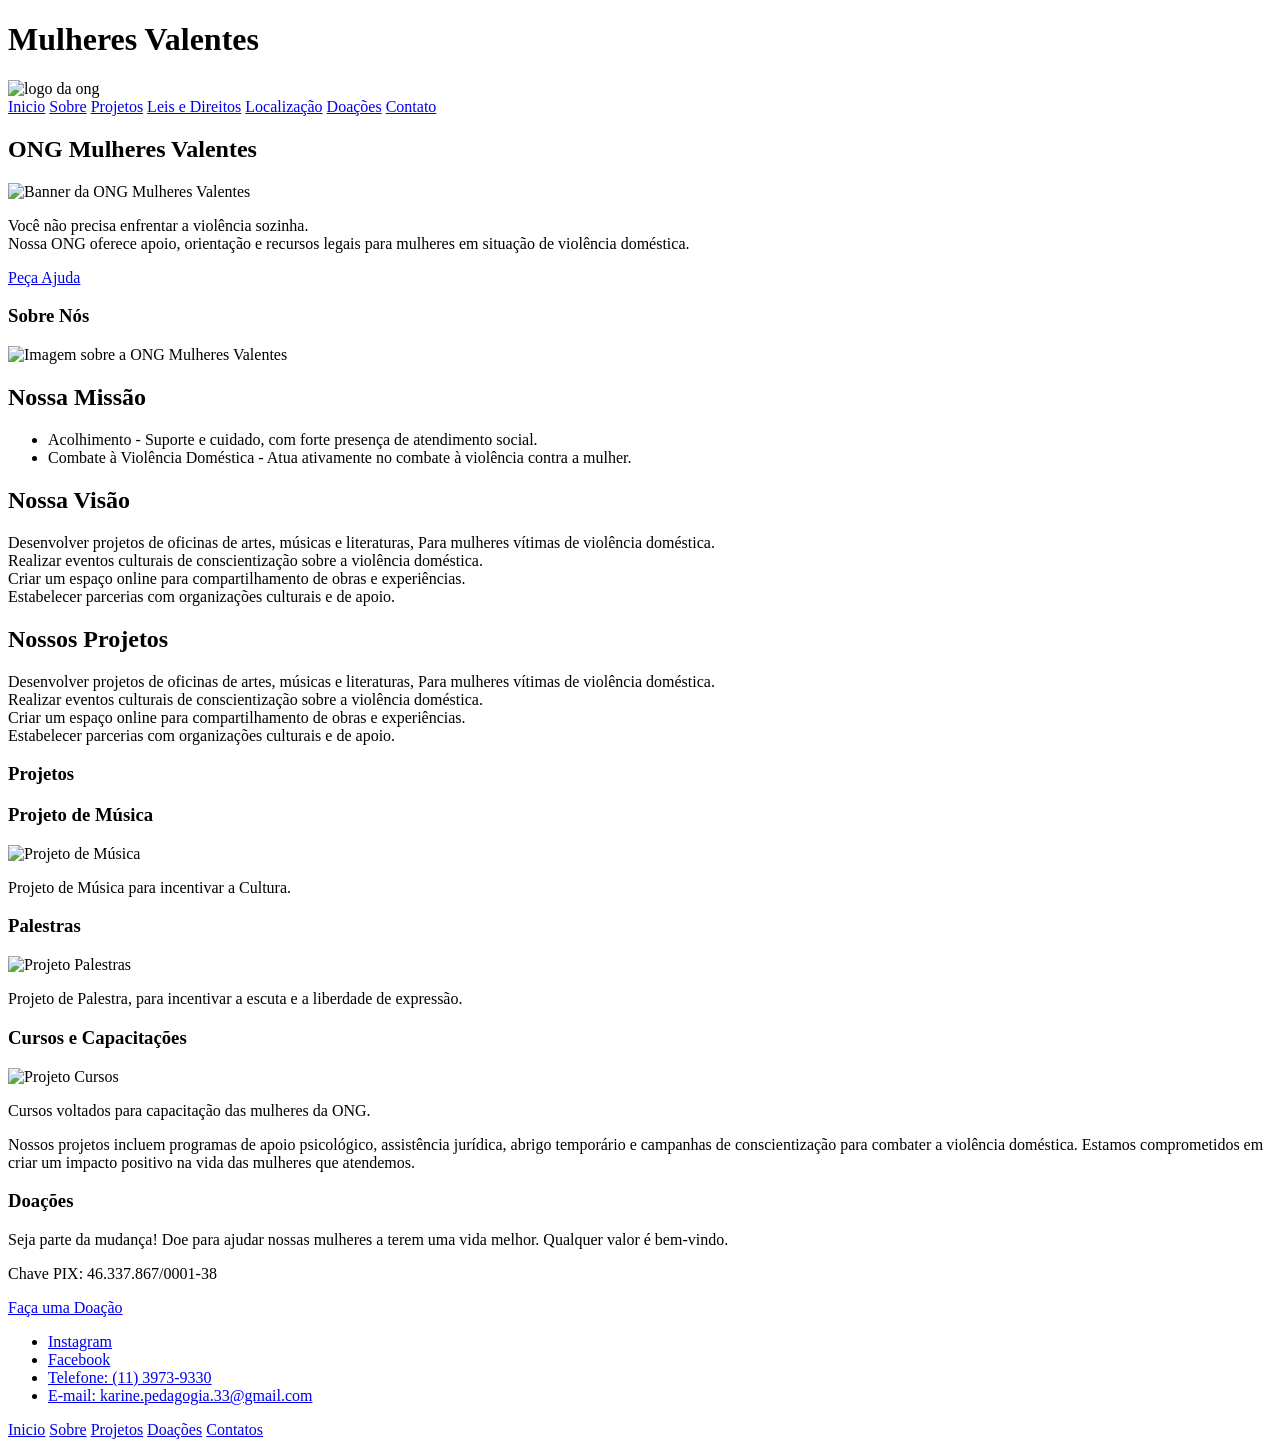
==== index.html @ a4d7e66c "Add files via upload Arquivos de código do Site." ====
<!doctype html>
<html lang="pt-br">
    <head>
        <meta name="description" content="ONG - Mulheres Valentes, ONG que foi fundada com o objetivo de ajudar mulheres em suas causas!">
        <meta name="viewport" content="width=device-width initial-scale=1">
        <meta charset="utf-8">
        <link rel="stylesheet" href="/css/index.css">
        <link rel="preconnect" href="https://fonts.googleapis.com">
        <link rel="preconnect" href="https://fonts.gstatic.com" crossorigin>
        <link href="https://fonts.googleapis.com/css2?family=Bebas+Neue&family=Lato:ital,wght@0,100;0,300;0,400;0,700;1,100;1,300;1,400&family=Oswald:wght@200..700&family=Roboto:ital,wght@0,100..900;1,100..900&display=swap" rel="stylesheet">

        <title>ONG - Mulheres Valentes</title>

        <script>

            function showMenu(){

                let menu = document.getElementById('container-menu');
                let menu2 = document.getElementsByClassName('menu');
                let links = document.getElementsByClassName('links-menu');
    

                if(menu.style.display === 'block'){
                    menu.style.display = 'none';
                }else{
                    menu.style.display = 'block';
                    menu2.style.display = 'block';
                    links.style.display = 'block';
                }
            }
        </script>
    </head>
    <body>
        <header>
            <div class="container-header">
                <h1>Mulheres Valentes</h1>
                <img src="/imagens/image.png" alt="logo da ong" title="Logo Ong">
            </div>
          
            <!-- Menu -->
            <div class="container-nav-header" id="container-menu">
                <nav class="menu">
                        
                        <a href="#home" class="links-menu">Inicio</a></li>
                        <a href="#sobre" class="links-menu">Sobre</a></li>
                        <a href="#projetos" class="links-menu">Projetos</a></li>
                        <a href="direitos.html" class="links-menu">Leis e Direitos</a>
                        <a href="localizacao.html" class="links-menu">Localização</a>
                        <a href="#doacoes" class="links-menu">Doações</a>
                        <a href="#contato" class="links-menu">Contato</a>

                </nav>
            </div>
        </header>


        <!-- Seção Início/Banner com Botão de Call to Action -->
        <div id="home" class="container-main">
            <div>
                <h2>ONG Mulheres Valentes</h2>
                <div class="div-img">
                    <img src="https://instagram.fcgh11-1.fna.fbcdn.net/v/t51.75761-15/486555152_18036262616626329_7814389668898784149_n.webp?_nc_cat=106&ig_cache_key=MzYwNDMyNzExOTE4Mzk4NDU1Mg%3D%3D.3-ccb7-5&ccb=7-5&_nc_sid=58cdad&efg=eyJ2ZW5jb2RlX3RhZyI6InhwaWRzLjEwODB4MTA4MC9zZHIuQzMifQ%3D%3D&_nc_ohc=WHRGLLNxjmAQ7kNvwH_4UIU&_nc_oc=AdkJ6G27ZIC7HVhHMOs41aHEA0r59DWkkMpmsOFZ654S-nk8_6LknqGEGEB7hXawL7Y5ifmiZLahNiQM9QY0aj-x&_nc_ad=z-m&_nc_cid=0&_nc_zt=23&_nc_ht=instagram.fcgh11-1.fna&_nc_gid=nyrBqe8rwzcJSMZd-rsjwA&_nc_ss=8&oh=00_Afubom1h9Qh5Ls4Rz4ZWAHraHUU_3uRpnWY_l6XFWKnnuQ&oe=69A9702F" alt="Banner da ONG Mulheres Valentes">
                </div>
                
                <p> <span> Você não precisa enfrentar a violência sozinha.</span> <br>Nossa ONG oferece apoio, orientação e recursos legais para mulheres em situação de violência doméstica.</p>
                <a href="#contato" class="btn-cta">Peça Ajuda</a>
            </div>
        </div>

        <!-- Seção Sobre -->
        <div id="sobre" class="container-sobre">
            <h3>Sobre Nós</h3>
            <img src="/imagens/image.png" alt="Imagem sobre a ONG Mulheres Valentes">
            <div class="sub-container-sobre">
                

                <div class="missao">
                    <h2>Nossa Missão</h2>
                    <ul>
                        <li> <span>Acolhimento </span> - Suporte e cuidado, com forte presença de atendimento social.</li>
                        <li> <span> Combate à Violência Doméstica </span> - Atua ativamente no combate à violência contra a mulher.</li>
                    </ul>
                </div>

                <div class="valores">
                    <h2>Nossa Visão</h2>
                    <p>
                        Desenvolver projetos de oficinas de artes, músicas e literaturas,
                        Para mulheres vítimas de violência doméstica.<br>
                        Realizar eventos culturais de conscientização sobre a violência doméstica.<br>
                        Criar um espaço online para compartilhamento de obras e experiências.<br>
                        Estabelecer parcerias com organizações culturais e de apoio.
                    </p>
                </div>


                 <div class="projetos">
                    <h2>Nossos Projetos</h2>
                    <p>
                        Desenvolver projetos de oficinas de artes, músicas e literaturas,
                        Para mulheres vítimas de violência doméstica.<br>
                        Realizar eventos culturais de conscientização sobre a violência doméstica.<br>
                        Criar um espaço online para compartilhamento de obras e experiências.<br>
                        Estabelecer parcerias com organizações culturais e de apoio.
                    </p>
                </div>
            </div>
        </div>

        <!-- Seção Projetos -->
        <div id="projetos" class="container-projetos">
            <h3>Projetos</h3>
            <div id="div-projetos"> 
                <!-- Slider de fotos com HTML e CSS para exibir os projetos da ONG -->
                <div class="subcontainer-projetos">
                    <div class="slides">
                        <h3>Projeto de Música</h3>
                        <img src="https://instagram.fcgh11-1.fna.fbcdn.net/v/t51.82787-15/619993732_17957049096027523_3048523485921457957_n.webp?_nc_cat=106&ig_cache_key=MzQ2NDE2NzU5NjQ5MTA0MTc4NQ%3D%3D.3-ccb7-5&ccb=7-5&_nc_sid=58cdad&efg=eyJ2ZW5jb2RlX3RhZyI6InhwaWRzLjEwODB4MTA4MC5zZHIuQzMifQ%3D%3D&_nc_ohc=m-9hazQA258Q7kNvwGkRMoD&_nc_oc=AdlMykhAs7Nqw615ivYLeDIE_aVruCl5A93_6qg2QnHbFX3j76lMucCcHuwdNHOuluYpt7ZBD-v_bTyDaYVnM19a&_nc_ad=z-m&_nc_cid=0&_nc_zt=23&_nc_ht=instagram.fcgh11-1.fna&_nc_gid=luQ_Gqesca4P81IVjrTNzQ&_nc_ss=8&oh=00_AftKat-u0vkYeJlA-gOE2PHukvn0jv03bzWJIn1nnxk4ag&oe=69A96AC3" alt="Projeto de Música">
                        <p>Projeto de Música para incentivar a Cultura.</p>
                    </div>
                    <div class="slides">
                        <h3>Palestras</h3>
                        <img src="https://instagram.fcgh37-1.fna.fbcdn.net/v/t51.82787-15/624760114_18153697681431355_3198322015798956097_n.jpg?stp=dst-jpg_e35_s1080x1080_tt6&_nc_cat=100&ig_cache_key=MjgxMTUzMTYxOTU3NzI4MzAyNg%3D%3D.3-ccb7-5&ccb=7-5&_nc_sid=58cdad&efg=eyJ2ZW5jb2RlX3RhZyI6InhwaWRzLjE0NDB4ODEwLnNkci5DMyJ9&_nc_ohc=Qg43y8Ph3TMQ7kNvwHsdTii&_nc_oc=Adkjt7HXOTnGVTNhDCTMaaAQV-uyqWZsPWUZhsEb_2IGFVPMsQbVYOIodPM1qRnqV8RbsGplfl_F6iCcaC4n-2oL&_nc_ad=z-m&_nc_cid=0&_nc_zt=23&_nc_ht=instagram.fcgh37-1.fna&_nc_gid=S0Q6BoP_CywlQvJ0ioyBOg&_nc_ss=8&oh=00_Aft-ZIGD_NClcTxFcG5orVX7YXACxpUAa0gGGyYCIyczFw&oe=69A9980B" alt="Projeto Palestras">
                        <p>Projeto de Palestra, para incentivar a escuta e a liberdade de expressão.</p>
                    </div>
                    <div class="slides">
                        <h3>Cursos e Capacitações</h3>
                        <img src="/imagens/cursos.jpg" alt="Projeto Cursos">
                        <p>Cursos voltados para capacitação das mulheres da ONG.</p>
                    </div>
                </div>

                <p id="p-projetos-sobre">Nossos projetos incluem programas de apoio psicológico, assistência jurídica, abrigo temporário e campanhas de conscientização para combater a violência doméstica. Estamos comprometidos em criar um impacto positivo na vida das mulheres que atendemos.</p>
            </div>
        </div>
         
        <!-- Seção Doações -->
        <div id="doacoes" class="container-doacoes">
            <div>
                <h3>Doações</h3>
                <p>Seja parte da mudança! Doe para ajudar nossas mulheres a terem uma vida melhor. Qualquer valor é bem-vindo.</p>
                <p>Chave PIX: <span id="doacao">46.337.867/0001-38</span></p>
                <a id="a-contato" href="#contato" class="btn-cta">Faça uma Doação</a>
            </div>
        </div>

        <!-- Seção Contatos -->
        
        <div id="contato">
            <div>
                <ul>
                    <li><a href="https://www.instagram.com/valentesmulheres/" target="_blank">Instagram</a></li>
                    <li><a href="https://www.facebook.com/mulheresvalentessp/?locale=pt_BR" target="_blank">Facebook</a></li>
                    <li><a href="tel:+551139739330">Telefone: (11) 3973-9330</a></li>
                    <li><a href="mailto:karine.pedagogia.33@gmail.com">E-mail: karine.pedagogia.33@gmail.com</a></li>
                </ul>
            </div>

            <div class="links-rodape">  
                <a href="#home">Inicio</a>
                <a href="#sobre">Sobre</a>
                <a href="#projetos">Projetos</a>
                <a href="#doacoes">Doações</a>
                <a href="#contato">Contatos</a>
            </div>
        </div>

       
    </body>
</html>
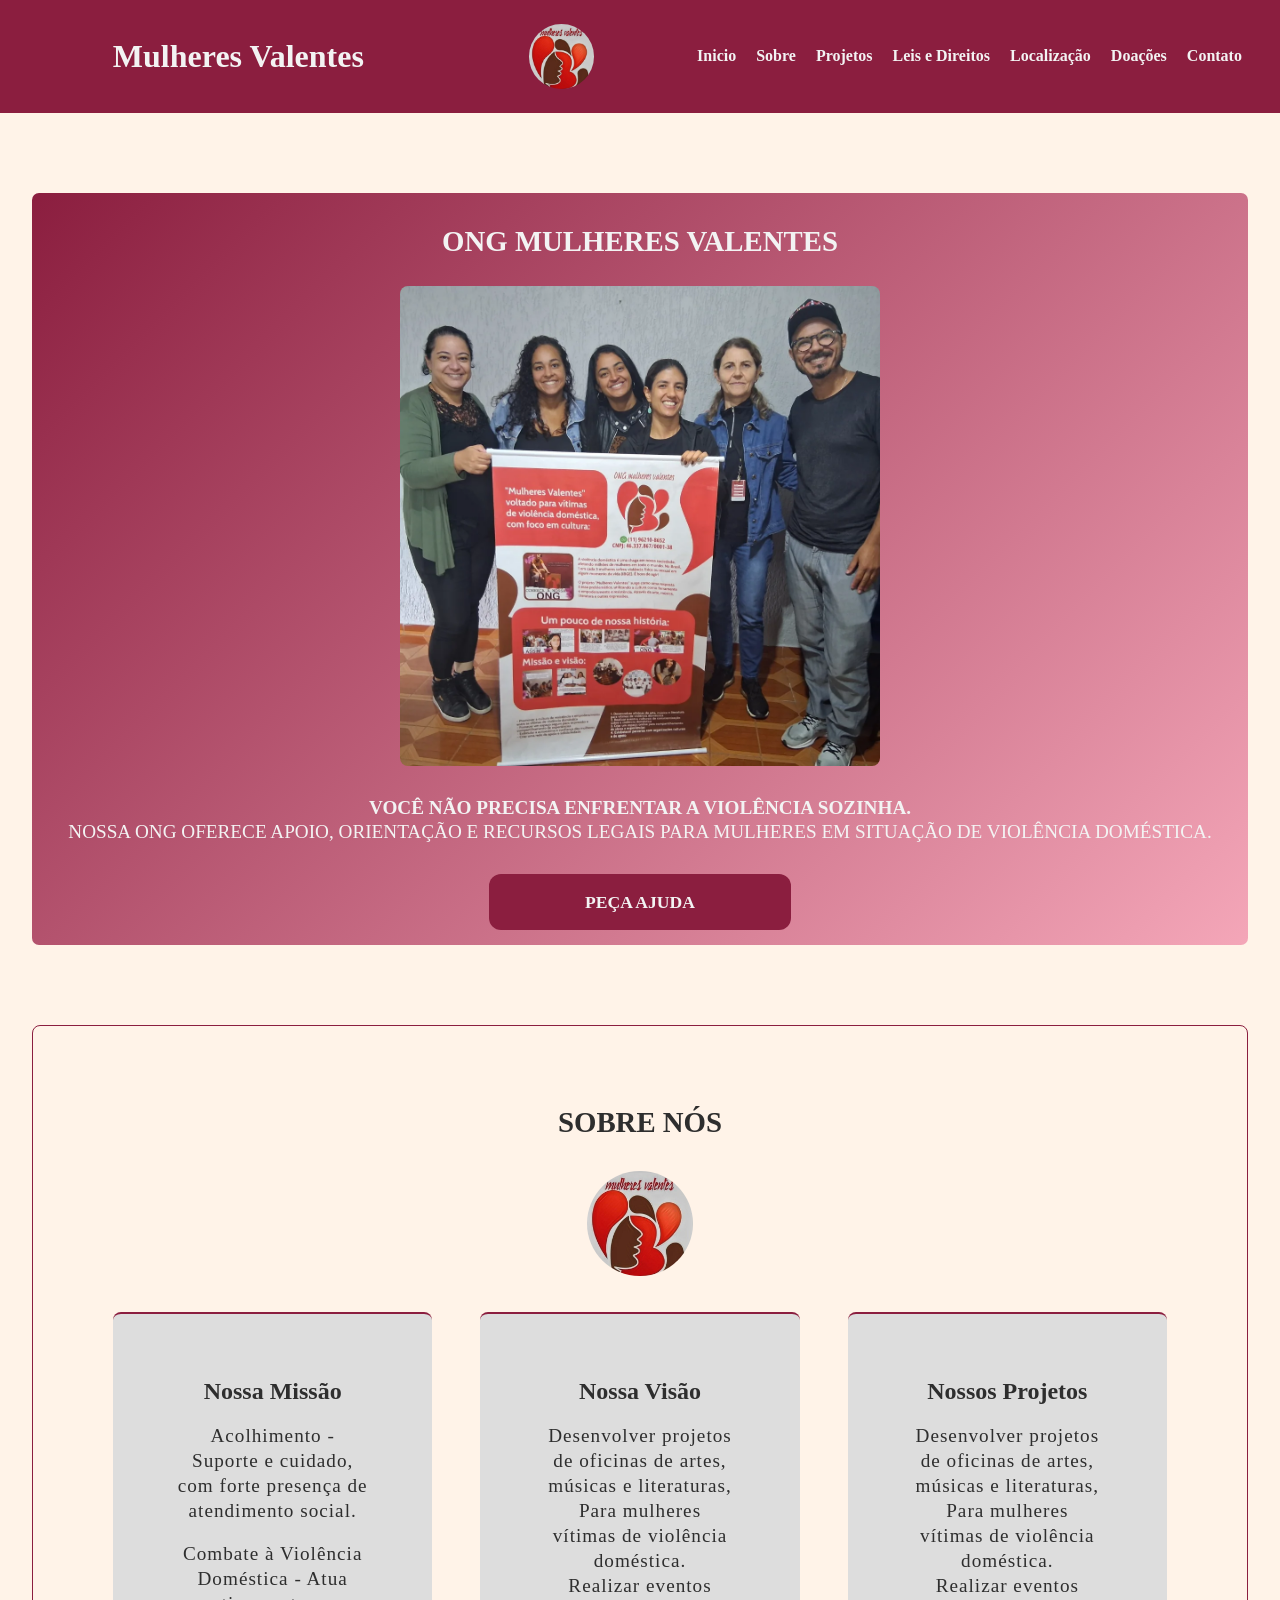
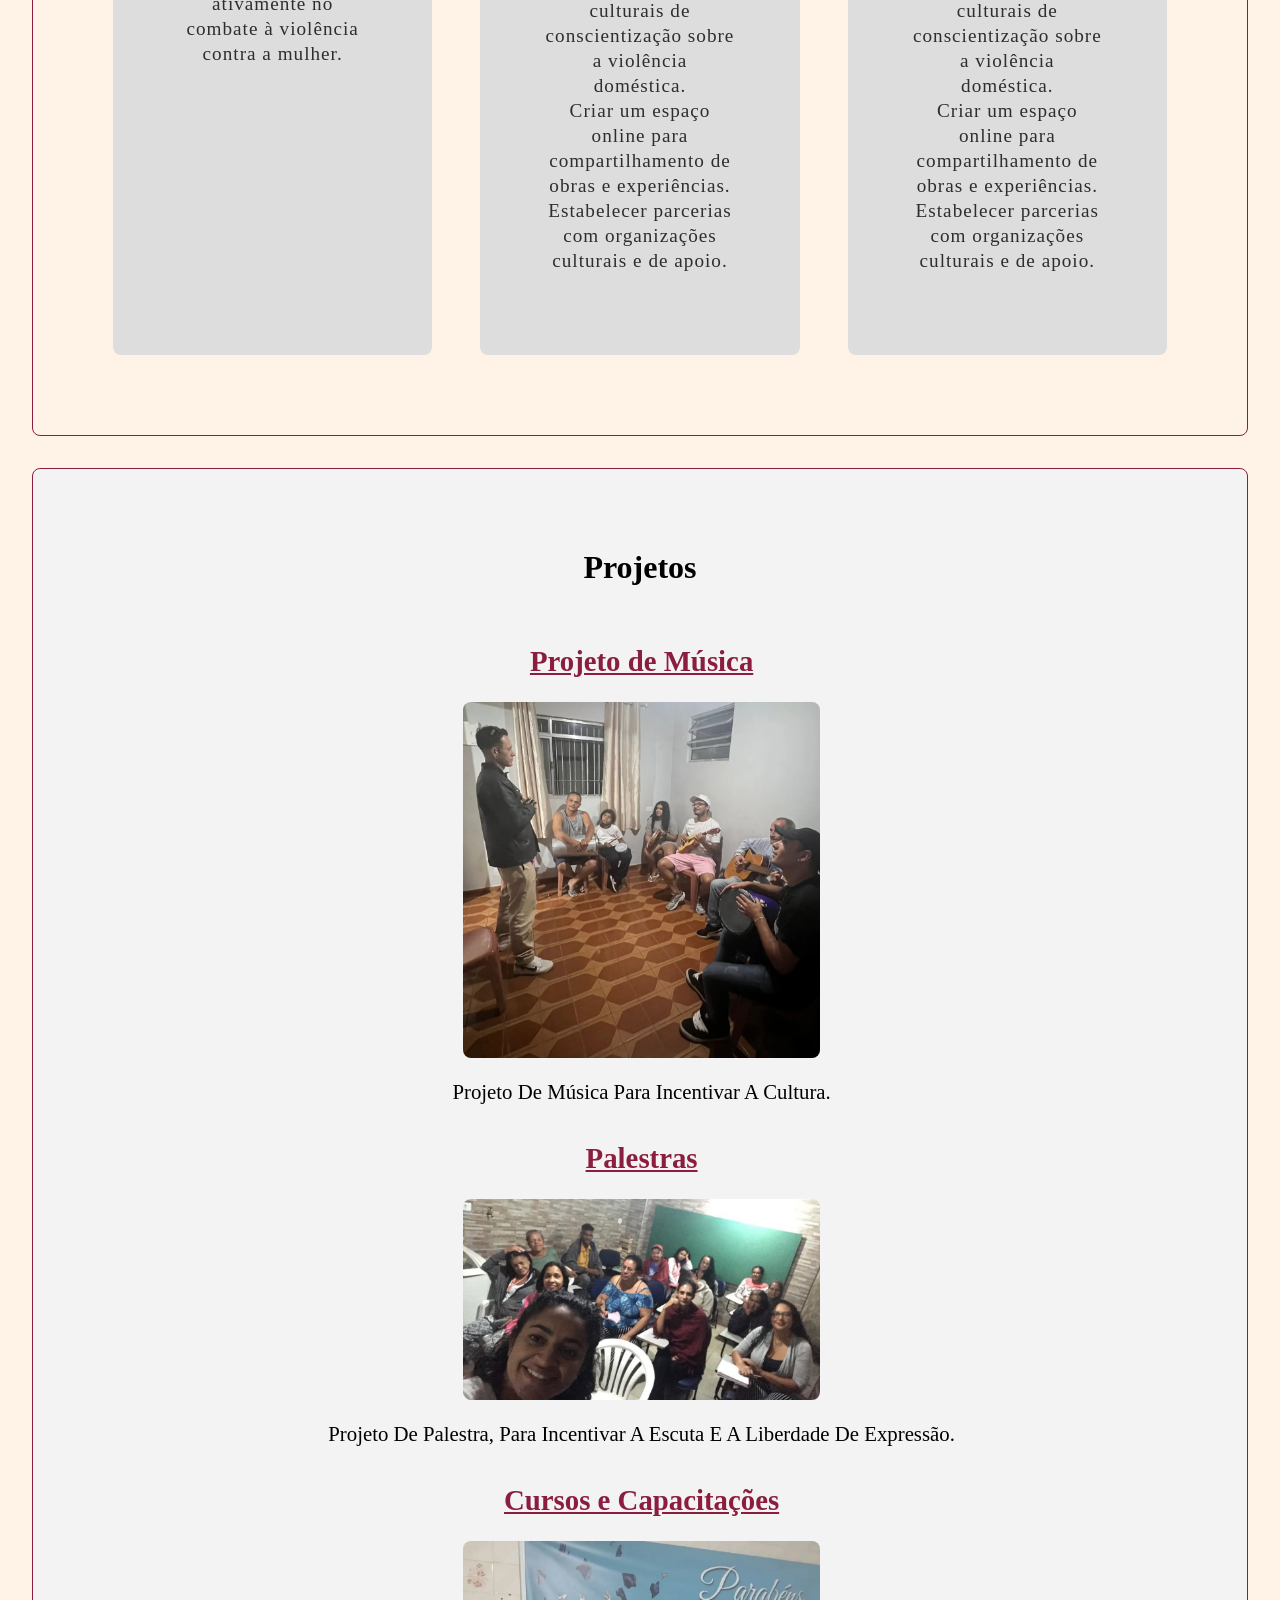
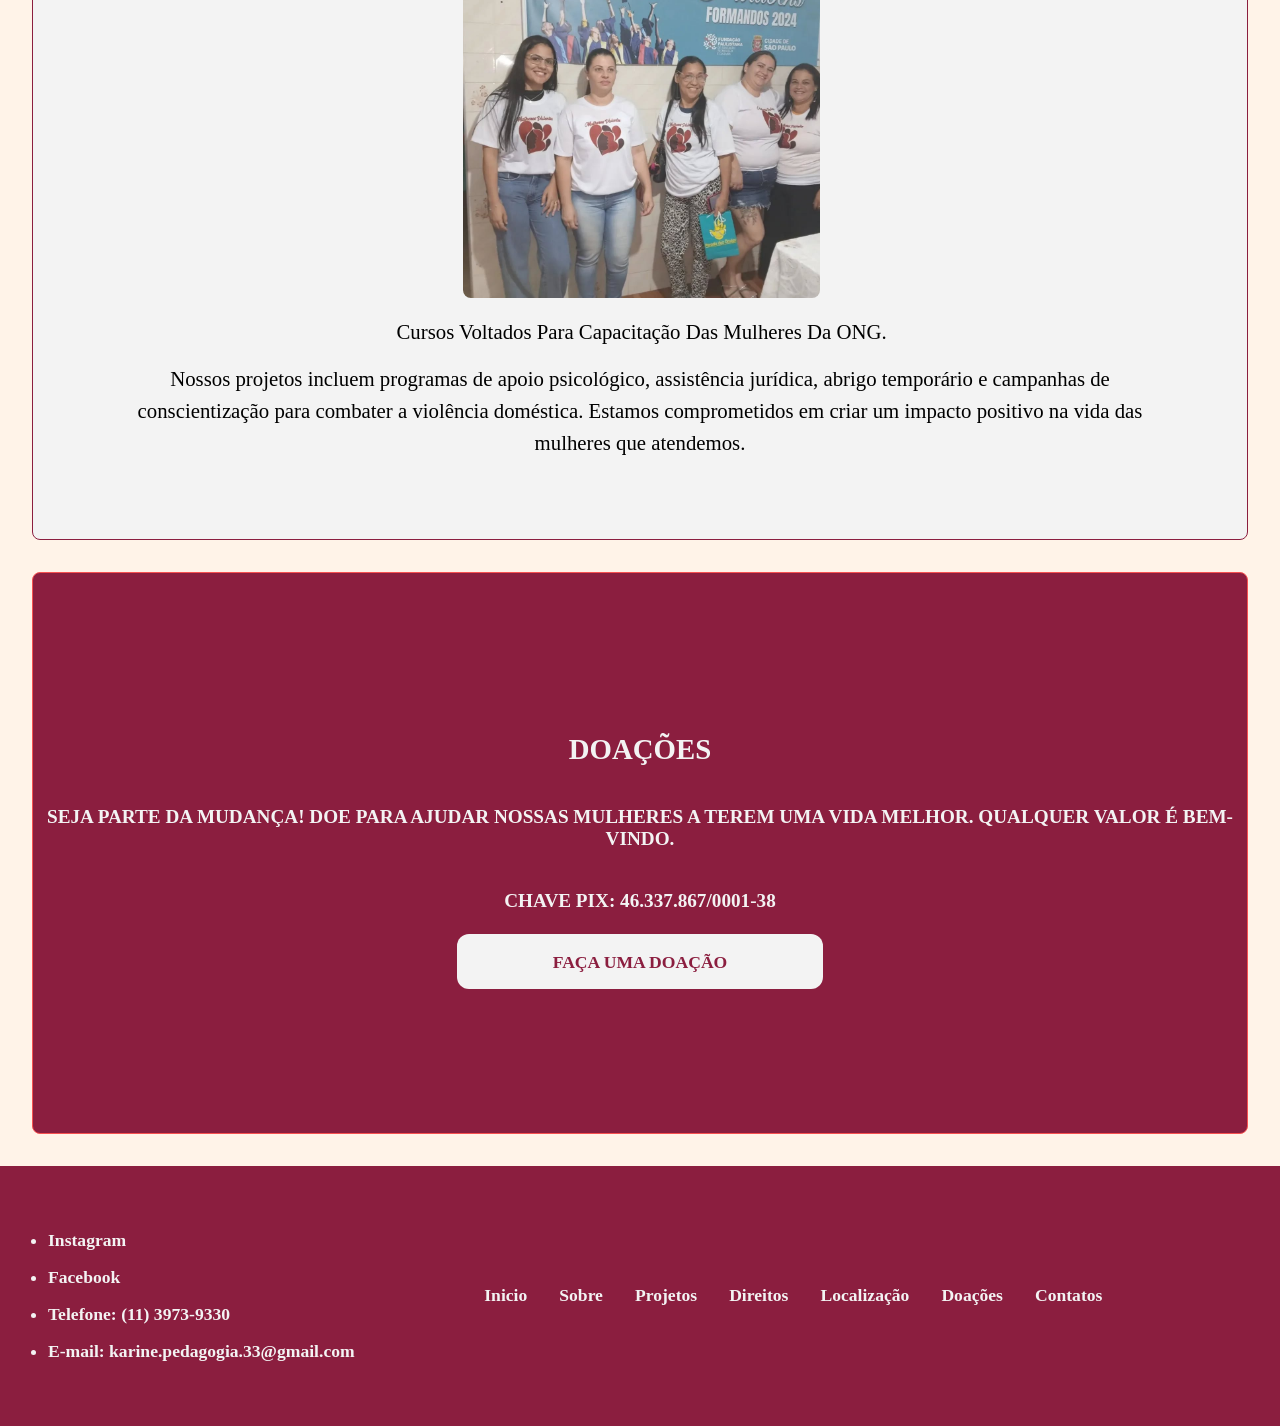
==== commit 9ecaf69c: "Add files via upload" ====
--- a/index.html
+++ b/index.html
@@ -4,7 +4,7 @@
         <meta name="description" content="ONG - Mulheres Valentes, ONG que foi fundada com o objetivo de ajudar mulheres em suas causas!">
         <meta name="viewport" content="width=device-width initial-scale=1">
         <meta charset="utf-8">
-        <link rel="stylesheet" href="/css/index.css">
+        <link rel="stylesheet" href="index.css">
         <link rel="preconnect" href="https://fonts.googleapis.com">
         <link rel="preconnect" href="https://fonts.gstatic.com" crossorigin>
         <link href="https://fonts.googleapis.com/css2?family=Bebas+Neue&family=Lato:ital,wght@0,100;0,300;0,400;0,700;1,100;1,300;1,400&family=Oswald:wght@200..700&family=Roboto:ital,wght@0,100..900;1,100..900&display=swap" rel="stylesheet">
@@ -34,7 +34,7 @@
         <header>
             <div class="container-header">
                 <h1>Mulheres Valentes</h1>
-                <img src="/imagens/image.png" alt="logo da ong" title="Logo Ong">
+                <img src="image.png" alt="logo da ong" title="Logo Ong">
             </div>
           
             <!-- Menu -->
@@ -59,7 +59,7 @@
             <div>
                 <h2>ONG Mulheres Valentes</h2>
                 <div class="div-img">
-                    <img src="https://instagram.fcgh11-1.fna.fbcdn.net/v/t51.75761-15/486555152_18036262616626329_7814389668898784149_n.webp?_nc_cat=106&ig_cache_key=MzYwNDMyNzExOTE4Mzk4NDU1Mg%3D%3D.3-ccb7-5&ccb=7-5&_nc_sid=58cdad&efg=eyJ2ZW5jb2RlX3RhZyI6InhwaWRzLjEwODB4MTA4MC9zZHIuQzMifQ%3D%3D&_nc_ohc=WHRGLLNxjmAQ7kNvwH_4UIU&_nc_oc=AdkJ6G27ZIC7HVhHMOs41aHEA0r59DWkkMpmsOFZ654S-nk8_6LknqGEGEB7hXawL7Y5ifmiZLahNiQM9QY0aj-x&_nc_ad=z-m&_nc_cid=0&_nc_zt=23&_nc_ht=instagram.fcgh11-1.fna&_nc_gid=nyrBqe8rwzcJSMZd-rsjwA&_nc_ss=8&oh=00_Afubom1h9Qh5Ls4Rz4ZWAHraHUU_3uRpnWY_l6XFWKnnuQ&oe=69A9702F" alt="Banner da ONG Mulheres Valentes">
+                    <img src="banner.webp" alt="Banner da ONG Mulheres Valentes">
                 </div>
                 
                 <p> <span> Você não precisa enfrentar a violência sozinha.</span> <br>Nossa ONG oferece apoio, orientação e recursos legais para mulheres em situação de violência doméstica.</p>
@@ -70,7 +70,7 @@
         <!-- Seção Sobre -->
         <div id="sobre" class="container-sobre">
             <h3>Sobre Nós</h3>
-            <img src="/imagens/image.png" alt="Imagem sobre a ONG Mulheres Valentes">
+            <img src="image.png" alt="Imagem sobre a ONG Mulheres Valentes">
             <div class="sub-container-sobre">
                 
 
@@ -115,17 +115,17 @@
                 <div class="subcontainer-projetos">
                     <div class="slides">
                         <h3>Projeto de Música</h3>
-                        <img src="https://instagram.fcgh11-1.fna.fbcdn.net/v/t51.82787-15/619993732_17957049096027523_3048523485921457957_n.webp?_nc_cat=106&ig_cache_key=MzQ2NDE2NzU5NjQ5MTA0MTc4NQ%3D%3D.3-ccb7-5&ccb=7-5&_nc_sid=58cdad&efg=eyJ2ZW5jb2RlX3RhZyI6InhwaWRzLjEwODB4MTA4MC5zZHIuQzMifQ%3D%3D&_nc_ohc=m-9hazQA258Q7kNvwGkRMoD&_nc_oc=AdlMykhAs7Nqw615ivYLeDIE_aVruCl5A93_6qg2QnHbFX3j76lMucCcHuwdNHOuluYpt7ZBD-v_bTyDaYVnM19a&_nc_ad=z-m&_nc_cid=0&_nc_zt=23&_nc_ht=instagram.fcgh11-1.fna&_nc_gid=luQ_Gqesca4P81IVjrTNzQ&_nc_ss=8&oh=00_AftKat-u0vkYeJlA-gOE2PHukvn0jv03bzWJIn1nnxk4ag&oe=69A96AC3" alt="Projeto de Música">
+                        <img src="musica.webp" alt="Projeto de Música">
                         <p>Projeto de Música para incentivar a Cultura.</p>
                     </div>
                     <div class="slides">
                         <h3>Palestras</h3>
-                        <img src="https://instagram.fcgh37-1.fna.fbcdn.net/v/t51.82787-15/624760114_18153697681431355_3198322015798956097_n.jpg?stp=dst-jpg_e35_s1080x1080_tt6&_nc_cat=100&ig_cache_key=MjgxMTUzMTYxOTU3NzI4MzAyNg%3D%3D.3-ccb7-5&ccb=7-5&_nc_sid=58cdad&efg=eyJ2ZW5jb2RlX3RhZyI6InhwaWRzLjE0NDB4ODEwLnNkci5DMyJ9&_nc_ohc=Qg43y8Ph3TMQ7kNvwHsdTii&_nc_oc=Adkjt7HXOTnGVTNhDCTMaaAQV-uyqWZsPWUZhsEb_2IGFVPMsQbVYOIodPM1qRnqV8RbsGplfl_F6iCcaC4n-2oL&_nc_ad=z-m&_nc_cid=0&_nc_zt=23&_nc_ht=instagram.fcgh37-1.fna&_nc_gid=S0Q6BoP_CywlQvJ0ioyBOg&_nc_ss=8&oh=00_Aft-ZIGD_NClcTxFcG5orVX7YXACxpUAa0gGGyYCIyczFw&oe=69A9980B" alt="Projeto Palestras">
+                        <img src="palestras.jpg" alt="Projeto Palestras">
                         <p>Projeto de Palestra, para incentivar a escuta e a liberdade de expressão.</p>
                     </div>
                     <div class="slides">
                         <h3>Cursos e Capacitações</h3>
-                        <img src="/imagens/cursos.jpg" alt="Projeto Cursos">
+                        <img src="cursos.jpg" alt="Projeto Cursos">
                         <p>Cursos voltados para capacitação das mulheres da ONG.</p>
                     </div>
                 </div>
@@ -156,10 +156,12 @@
                 </ul>
             </div>
 
-            <div class="links-rodape">  
+            <div class="links-rodape">
                 <a href="#home">Inicio</a>
                 <a href="#sobre">Sobre</a>
                 <a href="#projetos">Projetos</a>
+                <a href="direitos.html" >Direitos</a>
+                <a href="localizacao.html">Localização</a>
                 <a href="#doacoes">Doações</a>
                 <a href="#contato">Contatos</a>
             </div>
--- a/index.css
+++ b/index.css
@@ -0,0 +1,485 @@
+* {
+    margin: 0;
+    padding: 0;
+    box-sizing: border-box;
+}
+
+.contato .links-rodape a  {
+    display: none;
+       
+}
+
+.roboto {
+    font-family: "Roboto", sans-serif;
+    font-optical-sizing: auto;
+    font-weight: <weight>;
+    font-style: normal;
+    font-variation-settings:
+        "wdth" 100;
+    }
+
+
+body { 
+    background-color: #FFF3E8;
+    font-family: "Roboto";
+}
+
+
+header {
+    background-color: #8B1E3F;
+    display: flex;
+    justify-content: space-around;
+    align-items: center;
+    padding: 1.5rem;
+    margin-bottom: 1.8rem;
+}
+
+header h1 {
+    color: #f3f3f3;
+    cursor: pointer;
+    transition: letter-spacing 0.3s;
+}
+
+header h1:hover {
+    letter-spacing: 0.3px;
+}
+
+
+.container-header{
+    display: flex;
+    justify-content: space-around;
+    align-items: center;
+}
+
+header li, a {
+    list-style: none;
+    text-decoration: none;
+}
+
+header img {
+    width: 10%;
+    max-width: 100%;
+    border-radius: 50%;
+    cursor: pointer;
+    transition: box-shadow 0.3s;
+}
+header img:hover{ 
+    box-shadow: 1px 5px  5px  1px #444;
+}
+
+header a {
+    margin: 0.5rem;
+    font-size: 1rem;
+    color: #f3f3f3;
+    font-weight: bold;
+    transition: opacity, text-decoration 0.3s;
+}
+
+header a:hover {
+    opacity: 0.4;
+    text-decoration: underline;
+}
+
+.container-main{
+    margin: 5rem auto;
+    text-align: center;
+    max-width: 95%;
+    background: linear-gradient(135deg, #8B1E3F, #F4A6B8);
+    padding: 2rem;
+    border-radius: 7px;
+}
+
+.container-main h2 {
+    font-size: 1.8rem;
+    text-transform: uppercase;
+    padding-bottom: 1.8rem;
+    color: #f3f3f3;
+}
+
+.container-main img {
+    width: 70%;
+    max-width: 100%;
+    border-radius: 8px;
+    margin-bottom: 1.6rem;
+}
+
+.container-main div img {
+    width: 30rem;
+}
+
+.container-main p {
+    font-size: 1.2rem;
+    font-weight: italic;
+    margin-bottom: 3rem;
+    color: #f3f3f3;
+    text-transform: uppercase;
+    line-height: 1.5rem;
+}
+
+
+.container-main span{
+    font-weight: bold;
+}
+
+.btn-cta{
+    background-color: #8B1E3F;
+    padding: 1.1rem 6rem 1.1rem;
+    border-radius: 12px;
+    color: #f3f3f3;
+    font-weight: bold;
+    text-transform: uppercase;
+    transition: border-left, border-bottom 0.3s;
+}
+
+.btn-cta:hover {
+    border-left: 2px solid #f3f3f3;
+    border-bottom: 2px solid #f3f3f3;
+}
+
+.container-sobre {
+    max-width: 95%;
+    width: 100%;
+    background-color: #FFF3E8;
+    border: 1px solid #8B1E3F;
+    padding: 5rem;
+    color: #2E2E2E;
+    margin: 2rem auto;
+    text-align: center;
+    border-radius: 8px;
+
+}
+
+.container-sobre h3 {
+    font-size: 1.8rem;
+    margin-bottom: 2rem;
+    text-transform: uppercase;
+}
+
+.container-sobre div h3 {
+    font-size: 1.8rem;
+    text-transform: uppercase;
+    margin-bottom: 1.2rem;
+}
+
+.container-sobre img {
+    width: 10%;
+    max-width: 100%;
+    border-radius: 50%;
+    cursor: pointer;
+    margin-bottom: 2rem;
+}
+
+.sub-container-sobre {
+    display: grid;
+    /* grid-template-columns: repeat(3, 350px);*/
+    grid-template-columns: repeat(auto-fit, minmax(200px, 1fr));
+    max-width: 100%;
+    justify-content: center;
+    gap: 3rem;
+}
+
+.sub-container-sobre .missao {
+    background-color: #ddd;
+    padding: 4rem;
+    border-top: 2px solid #8B1E3F;
+    border-radius: 8px;
+}
+
+.sub-container-sobre .missao h2 {
+    margin-bottom: 15px;
+}
+
+.sub-container-sobre .missao li {
+    list-style-type: none;
+    font-size: 1.2rem;
+    margin: 1.1rem auto;
+    letter-spacing: 1px;
+    line-height: 25px;
+    
+}
+
+
+.sub-container-sobre .valores{
+    background-color: #ddd;
+    padding: 4rem;
+    border-radius: 8px;
+    border-top: 2px solid #8B1E3F;
+}
+
+.sub-container-sobre .valores h2 {
+    margin-bottom: 15px;
+}
+
+.sub-container-sobre .valores p {
+    font-size: 1.2rem;
+    margin: 1.1rem auto;
+    letter-spacing: 1px;
+    line-height: 25px;
+}
+
+.sub-container-sobre .projetos {
+    background-color: #ddd;
+    padding: 4rem;
+    border-radius: 8px;
+    border-top: 2px solid #8B1E3F;
+} 
+
+.sub-container-sobre .projetos h2{
+    margin-bottom: 15px;
+}
+
+.sub-container-sobre .projetos p {
+    font-size: 1.2rem;
+    margin: 1.1rem auto;
+    letter-spacing: 1px;
+    line-height: 25px;
+}
+
+.container-projetos {
+
+    display: flex;
+    flex-direction: column;
+    align-items: center;
+    justify: center;
+    flex-wrap: wrap;
+    gap: 1rem;
+    padding: 5rem;
+    background-color: #f3f3f3;
+    border: 1px solid #8B1E3F;
+    max-width: 95%;
+    margin: 0 auto;
+    border-radius: 8px;
+
+}
+
+.container-projetos h3 {
+    font-size: 2rem;
+    margin-bottom: 1.5rem;
+}
+
+
+.container-projetos .subcontainer-projetos p {
+    line-height: 1.8rem;
+}
+
+.container-projetos img {
+    width: 35%;
+    border-radius: 8px;
+    max-width: 90%;
+}
+
+#p-projetos-sobre {
+    font-size: 1.3rem;
+    line-height: 2rem;
+    font-weight: italic;
+}
+
+#div-projetos{
+    margin: 0 auto;
+    text-align: center;
+}
+
+.slides {
+
+    padding: 1.2rem 1rem 1rem 1.2rem;
+}
+
+.slides h3 {
+    font-size: 1.8rem;
+    font-weight: bold;
+    text-decoration: underline;
+    color: #8B1E3F;
+}
+
+.slides p {
+    font-size: 1.3rem;
+    line-height: 2rem;
+    font-weight: italic;
+    padding-top: 1rem;
+    text-transform: capitalize;
+}
+
+.container-doacoes{ 
+    
+    margin: 2rem auto;
+    text-align: center;
+
+    padding-top: 10rem;
+    padding-bottom: 10rem;
+    max-width: 95%; 
+    border-radius: 8px;
+    border: 1px solid #f75050;
+    background-color: #8B1E3F;
+
+}
+
+.container-doacoes h3 {
+    font-size: 1.8rem;
+    margin-bottom: 2.5rem;
+    color: #f3f3f3;
+    text-transform: uppercase;
+}
+
+.container-doacoes p {
+    font-size: 1.2rem;
+    font-weight: bold;
+    color: #f3f3f3;
+    margin-bottom: 2.5rem;
+    text-transform: uppercase;
+}
+
+.container-doacoes #a-contato{
+    margin-top: 1.2rem;
+    background-color: #f3f3f3;
+    color: #8B1E3F;
+    font-weight: bold;
+    padding: 1.1rem 6rem 1.1rem;
+}
+
+div#contato {
+    display: flex;
+    justify-content: center;
+    padding: 3rem;
+    background-color: #8B1E3F;
+}
+
+div#contato li, a {
+    margin: 1rem auto;
+    color: #f3f3f3;
+    text-decoration: none;
+    font-weight: bold;
+    font-size: 1.1rem;
+
+}
+
+#contato .links-rodape  {
+    display: flex;
+
+    margin: auto auto;
+    gap: 2rem;
+} 
+
+@media(max-width: 1020px){
+    .container-sobre {
+        max-width: 500px;
+    }
+}
+
+
+
+
+@media(max-width: 768px) {
+
+    .menu-icon{
+        display:block;
+        color: #f3f3f3;
+    }
+
+    .menu{
+        display: none;
+    }
+
+    #menu-toggle:checked + .menu-icon + .container-nav-header{
+        display:block;
+    }
+
+
+    header {
+        display: flex;
+        flex-direction: column;
+        flex: 1;
+        flex-wrap: wrap;
+        justify-content: center;
+        align-items: center;
+        gap: 0.5rem;
+    }
+
+    header a {
+        margin: 1.3rem 0.5rem;
+        text-align: center;
+    }
+
+    header h1 {
+        text-align: center;
+    }
+
+    .container-main a {
+        max-width: 95%;
+        padding: 1rem 3rem 1rem  3rem;
+    }
+
+    .sub-container-sobre {
+        display: grid;
+        /* grid-template-columns: repeat(3, 350px);*/
+        grid-template-columns: repeat(auto-fit, minmax(300px, 1fr));
+        max-width: 100%;
+        justify-content: center;
+        gap: 3rem;
+    }
+    
+
+    .sub-container-sobre .missao p{
+        text-align: center;
+        padding: 5rem;
+        font-size: 1.2rem;
+        
+    }
+
+    .sub-container-sobre .valores {
+        text-align: center;
+        padding-right: 3rem ;
+        padding-left: 3rem;
+        font-size: 1.3rem;
+        
+    }
+
+    .sub-container-sobre .valores p {
+        font-size: 1.2rem;
+    }
+
+    .container-projetos img {
+        width: 100%;
+    }
+
+    .container-doacoes {
+        max-width: 95%;
+    }
+    .container-doacoes div #a-contato{
+        padding: 1.1rem 1rem 1rem 1rem;
+    }
+
+    .container-sobre img {
+        width: 35%;
+        max-width: 100%;
+        border-radius: 50%;
+        cursor: pointer;
+        margin-bottom: 2rem;
+    }
+
+    .links-rodape{
+        display: flex;
+        flex-wrap: wrap;
+    }
+
+    .links-rodape a {
+        margin: 0 auto;
+    }
+
+    #contato {
+        display: flex;
+        flex-direction: column;
+        flex-wrap: wrap;
+    }
+    
+}
+
+@media(max-width: 400px) {
+    header img {
+        display: none;
+    }
+
+    header h1 {
+        text-align: center;
+        font-size: 1.6rem;
+    }
+}
